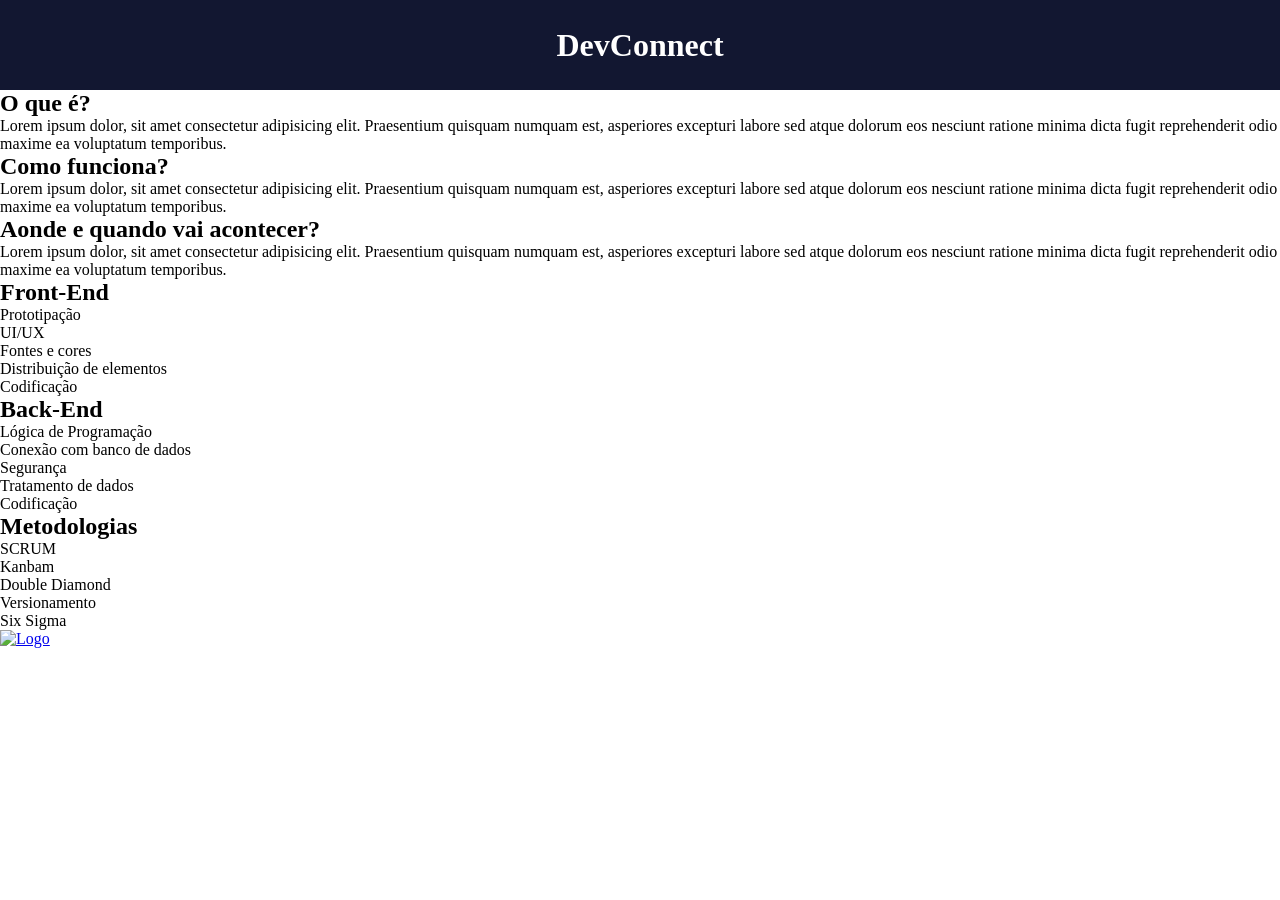
==== index.html @ 0ce32636 "Adding the avaliation for web-design" ====
<!DOCTYPE html>
<html lang="pt-BR">
<head>
    <meta charset="UTF-8">
    <meta name="viewport" content="width=device-width, initial-scale=1.0">
    <link rel="stylesheet" href="style.css">
    <title>DevConnect</title>
</head>
<body>
    <header>
        <h1 id="Header">DevConnect</h1>
    </header>
    <main>
        <section class="toExplain">
        
            <div class="card">

                <div class="text-card">
                    <h2>O que é?</h2>
                    <p>Lorem ipsum dolor, sit amet consectetur adipisicing elit. Praesentium quisquam numquam est, asperiores excepturi labore sed atque dolorum eos nesciunt ratione minima dicta fugit reprehenderit odio maxime ea voluptatum temporibus.</p>
                </div>
                <div class="image-card"></div>
                
            </div>
            
            <div class="card-reverse">
                
                <div class="image-card"></div>
                <div class="text-card">
                    <h2>Como funciona?</h2>
                    <p>Lorem ipsum dolor, sit amet consectetur adipisicing elit. Praesentium quisquam numquam est, asperiores excepturi labore sed atque dolorum eos nesciunt ratione minima dicta fugit reprehenderit odio maxime ea voluptatum temporibus.</p>                    
                </div>
                
            </div>
            <div class="card">
                
                <div class="text-card">
                    <h2>Aonde e quando vai acontecer?</h2>
                    <p>Lorem ipsum dolor, sit amet consectetur adipisicing elit. Praesentium quisquam numquam est, asperiores excepturi labore sed atque dolorum eos nesciunt ratione minima dicta fugit reprehenderit odio maxime ea voluptatum temporibus.</p>
                </div>
                <div class="image-card"></div>
            
            </div>
        
        </section>
        
        <section class="Atractive">
                <div class="skills">
                    <div class="card-skills">
                        <h2>Front-End</h2>
                        <ul>
                            <li>Prototipação</li>
                            <li>UI/UX</li>
                            <li>Fontes e cores</li>
                            <li>Distribuição de elementos</li>
                            <li>Codificação</li>
                        </ul>
                    </div>
                    <div class="card-skills">
                        <h2>Back-End</h2>
                        <ul>
                            <li>Lógica de Programação</li>
                            <li>Conexão com banco de dados</li>
                            <li>Segurança</li>
                            <li>Tratamento de dados</li>
                            <li>Codificação</li>
                        </ul>
                    </div>
                    <div class="card-skills">
                        <h2>Metodologias</h2>
                        <ul>
                            <li>SCRUM</li>
                            <li>Kanbam</li>
                            <li>Double Diamond</li>
                            <li>Versionamento</li>
                            <li>Six Sigma</li>
                        </ul>
                    </div>
                </div>
        </section>
        
        <section class="toLinkWithRegistration">
            <div class="canva">
                <a href="#Header">
                    <img src="" alt="Logo">
                </a>
            </div>
        </section>
    </main>
    <footer>
        <div class="rights"></div>
        <div class="social-midia"></div>
        <div class="logo"></div>
    </footer>
</body>
</html>
---- style.css ----
*{
    margin: 0;
    padding: 0;
    word-break: break-all;
    word-wrap: break-word;
}

header{
    /* Disposição */
    display: flex;
    justify-content: center;
    align-items: center;
    /* Tamanhos */
    width: 100%;
    height: 10vh;
    /* Fundo */
    background-color: rgb(18, 23, 49);
}

header h1{
    color: white;
}

main{
    /* Disposição */
    display: flex;
    flex-direction: column;
    /* Tamanho */
    /* Margem */
    /*  */
}

footer{

}

/* Header */



/* Main */
.toExplain{

}

.Atractive{

}

.toLinkWithRegistration{

}


/* Footer */
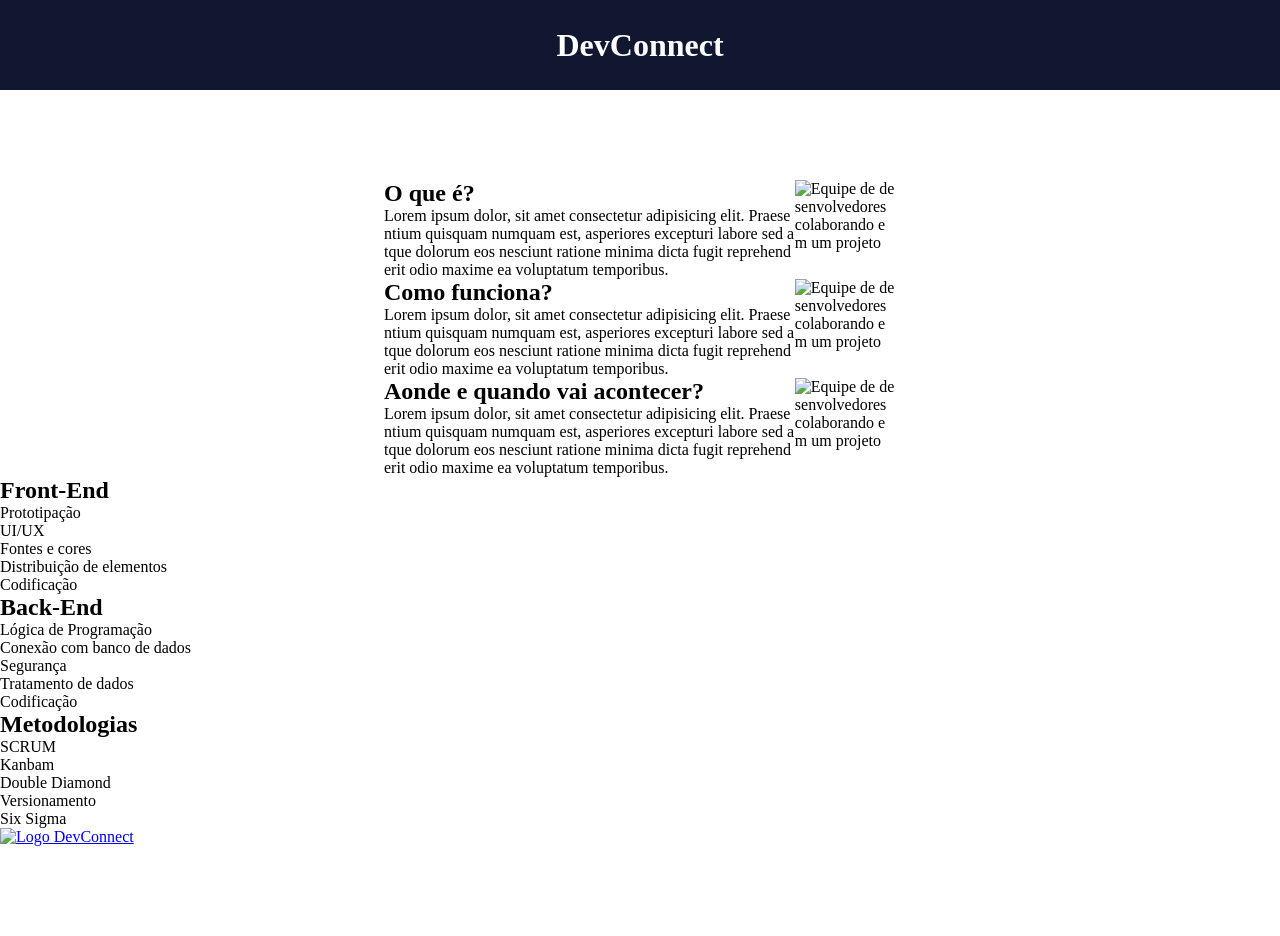
==== commit 1c4c8a47: "continue the application" ====
--- a/index.html
+++ b/index.html
@@ -19,13 +19,17 @@
                     <h2>O que é?</h2>
                     <p>Lorem ipsum dolor, sit amet consectetur adipisicing elit. Praesentium quisquam numquam est, asperiores excepturi labore sed atque dolorum eos nesciunt ratione minima dicta fugit reprehenderit odio maxime ea voluptatum temporibus.</p>
                 </div>
-                <div class="image-card"></div>
+                <div class="image-card">
+                    <img src="https://images.unsplash.com/photo-1519389950473-47ba0277781c?auto=format&fit=crop&w=1200&q=80" alt="Equipe de desenvolvedores colaborando em um projeto">
+                </div>
                 
             </div>
             
-            <div class="card-reverse">
+            <div class="reverse-card">
                 
-                <div class="image-card"></div>
+                <div class="image-card">
+                    <img src="https://images.unsplash.com/photo-1519389950473-47ba0277781c?auto=format&fit=crop&w=1200&q=80" alt="Equipe de desenvolvedores colaborando em um projeto">
+                </div>
                 <div class="text-card">
                     <h2>Como funciona?</h2>
                     <p>Lorem ipsum dolor, sit amet consectetur adipisicing elit. Praesentium quisquam numquam est, asperiores excepturi labore sed atque dolorum eos nesciunt ratione minima dicta fugit reprehenderit odio maxime ea voluptatum temporibus.</p>                    
@@ -38,7 +42,9 @@
                     <h2>Aonde e quando vai acontecer?</h2>
                     <p>Lorem ipsum dolor, sit amet consectetur adipisicing elit. Praesentium quisquam numquam est, asperiores excepturi labore sed atque dolorum eos nesciunt ratione minima dicta fugit reprehenderit odio maxime ea voluptatum temporibus.</p>
                 </div>
-                <div class="image-card"></div>
+                <div class="image-card">
+                    <img src="https://images.unsplash.com/photo-1519389950473-47ba0277781c?auto=format&fit=crop&w=1200&q=80" alt="Equipe de desenvolvedores colaborando em um projeto">
+                </div>
             
             </div>
         
@@ -82,7 +88,7 @@
         <section class="toLinkWithRegistration">
             <div class="canva">
                 <a href="#Header">
-                    <img src="" alt="Logo">
+                    <img src="https://images.unsplash.com/photo-1516321318423-f06f85e504b3?auto=format&fit=crop&w=500&q=80" alt="Logo DevConnect">
                 </a>
             </div>
         </section>
@@ -93,4 +99,5 @@
         <div class="logo"></div>
     </footer>
 </body>
-</html>+</html>
+
--- a/style.css
+++ b/style.css
@@ -26,7 +26,9 @@
     display: flex;
     flex-direction: column;
     /* Tamanho */
+
     /* Margem */
+    margin: 10vh 0px;
     /*  */
 }
 
@@ -40,7 +42,27 @@
 
 /* Main */
 .toExplain{
+    /* Disposição */
+    display: flex;
+    flex-direction: column;
+    align-items: center;
+}
 
+.card, .reverse-card{
+    /* Disposição */
+    display: flex;
+    /* Tamanho */
+    width: 40vw;
+    
+}
+
+.reverse-card{
+    /* Disposição */
+    flex-direction: row-reverse;
+}
+
+.image-card img{
+    width: 100%;
 }
 
 .Atractive{
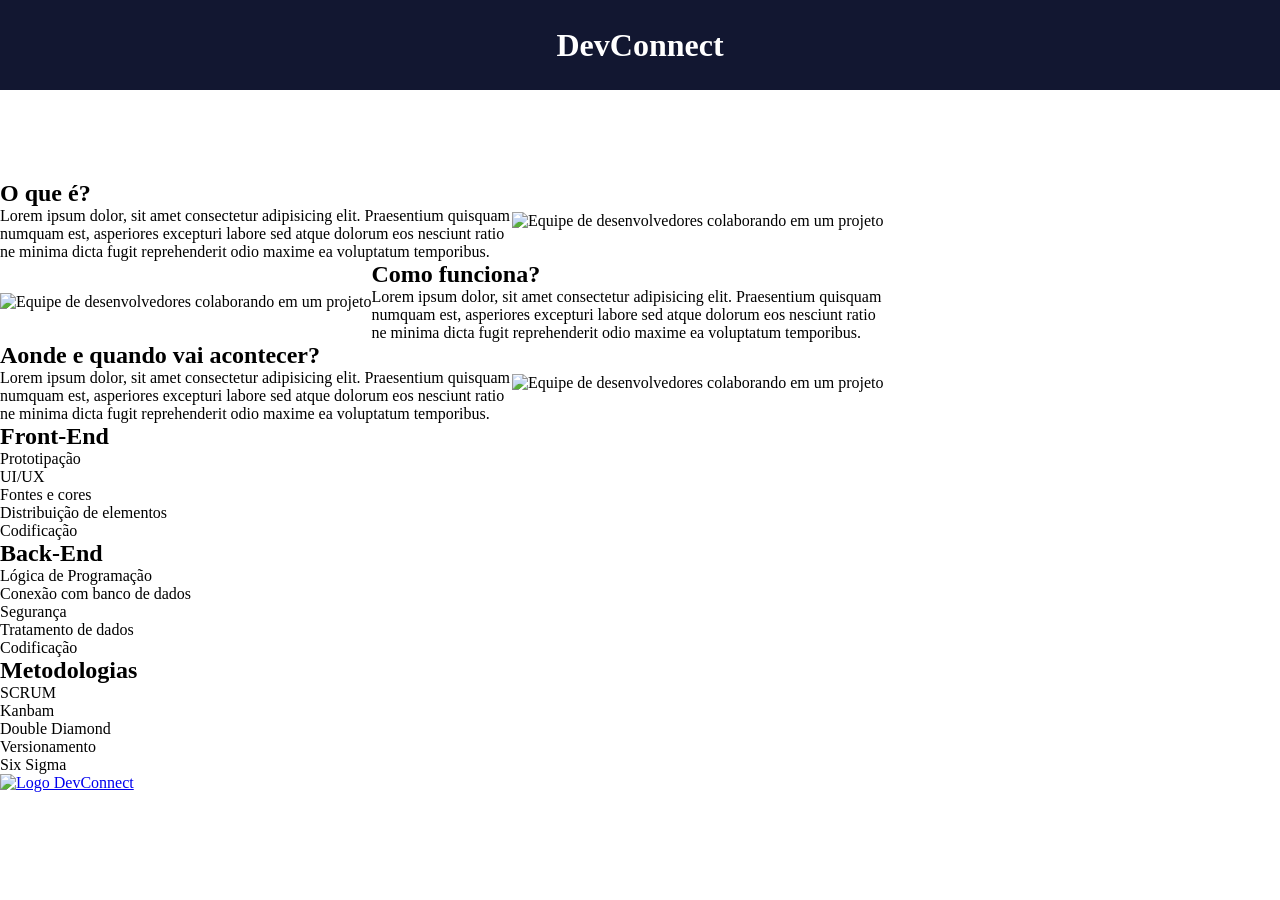
==== commit 722a3f8f: "continue the application part2" ====
--- a/index.html
+++ b/index.html
@@ -1,94 +1,106 @@
 <!DOCTYPE html>
 <html lang="pt-BR">
+
 <head>
     <meta charset="UTF-8">
     <meta name="viewport" content="width=device-width, initial-scale=1.0">
     <link rel="stylesheet" href="style.css">
     <title>DevConnect</title>
 </head>
+
 <body>
     <header>
         <h1 id="Header">DevConnect</h1>
     </header>
     <main>
         <section class="toExplain">
-        
+
             <div class="card">
 
                 <div class="text-card">
                     <h2>O que é?</h2>
-                    <p>Lorem ipsum dolor, sit amet consectetur adipisicing elit. Praesentium quisquam numquam est, asperiores excepturi labore sed atque dolorum eos nesciunt ratione minima dicta fugit reprehenderit odio maxime ea voluptatum temporibus.</p>
+                    <p>Lorem ipsum dolor, sit amet consectetur adipisicing elit. Praesentium quisquam numquam est,
+                        asperiores excepturi labore sed atque dolorum eos nesciunt ratione minima dicta fugit
+                        reprehenderit odio maxime ea voluptatum temporibus.</p>
                 </div>
                 <div class="image-card">
-                    <img src="https://images.unsplash.com/photo-1519389950473-47ba0277781c?auto=format&fit=crop&w=1200&q=80" alt="Equipe de desenvolvedores colaborando em um projeto">
+                    <img src="https://images.unsplash.com/photo-1519389950473-47ba0277781c?auto=format&fit=crop&w=1200&q=80"
+                        alt="Equipe de desenvolvedores colaborando em um projeto">
                 </div>
-                
+
             </div>
-            
+
             <div class="reverse-card">
-                
+
                 <div class="image-card">
-                    <img src="https://images.unsplash.com/photo-1519389950473-47ba0277781c?auto=format&fit=crop&w=1200&q=80" alt="Equipe de desenvolvedores colaborando em um projeto">
+                    <img src="https://images.unsplash.com/photo-1519389950473-47ba0277781c?auto=format&fit=crop&w=1200&q=80"
+                        alt="Equipe de desenvolvedores colaborando em um projeto">
                 </div>
                 <div class="text-card">
                     <h2>Como funciona?</h2>
-                    <p>Lorem ipsum dolor, sit amet consectetur adipisicing elit. Praesentium quisquam numquam est, asperiores excepturi labore sed atque dolorum eos nesciunt ratione minima dicta fugit reprehenderit odio maxime ea voluptatum temporibus.</p>                    
+                    <p>Lorem ipsum dolor, sit amet consectetur adipisicing elit. Praesentium quisquam numquam est,
+                        asperiores excepturi labore sed atque dolorum eos nesciunt ratione minima dicta fugit
+                        reprehenderit odio maxime ea voluptatum temporibus.</p>
                 </div>
-                
+
             </div>
             <div class="card">
-                
+
                 <div class="text-card">
                     <h2>Aonde e quando vai acontecer?</h2>
-                    <p>Lorem ipsum dolor, sit amet consectetur adipisicing elit. Praesentium quisquam numquam est, asperiores excepturi labore sed atque dolorum eos nesciunt ratione minima dicta fugit reprehenderit odio maxime ea voluptatum temporibus.</p>
+                    <p>Lorem ipsum dolor, sit amet consectetur adipisicing elit. Praesentium quisquam numquam est,
+                        asperiores excepturi labore sed atque dolorum eos nesciunt ratione minima dicta fugit
+                        reprehenderit odio maxime ea voluptatum temporibus.</p>
                 </div>
                 <div class="image-card">
-                    <img src="https://images.unsplash.com/photo-1519389950473-47ba0277781c?auto=format&fit=crop&w=1200&q=80" alt="Equipe de desenvolvedores colaborando em um projeto">
+                    <img src="https://images.unsplash.com/photo-1519389950473-47ba0277781c?auto=format&fit=crop&w=1200&q=80"
+                        alt="Equipe de desenvolvedores colaborando em um projeto">
                 </div>
-            
+
             </div>
-        
+
         </section>
-        
+
         <section class="Atractive">
-                <div class="skills">
-                    <div class="card-skills">
-                        <h2>Front-End</h2>
-                        <ul>
-                            <li>Prototipação</li>
-                            <li>UI/UX</li>
-                            <li>Fontes e cores</li>
-                            <li>Distribuição de elementos</li>
-                            <li>Codificação</li>
-                        </ul>
-                    </div>
-                    <div class="card-skills">
-                        <h2>Back-End</h2>
-                        <ul>
-                            <li>Lógica de Programação</li>
-                            <li>Conexão com banco de dados</li>
-                            <li>Segurança</li>
-                            <li>Tratamento de dados</li>
-                            <li>Codificação</li>
-                        </ul>
-                    </div>
-                    <div class="card-skills">
-                        <h2>Metodologias</h2>
-                        <ul>
-                            <li>SCRUM</li>
-                            <li>Kanbam</li>
-                            <li>Double Diamond</li>
-                            <li>Versionamento</li>
-                            <li>Six Sigma</li>
-                        </ul>
-                    </div>
+            <div class="skills">
+                <div class="card-skills">
+                    <h2>Front-End</h2>
+                    <ul>
+                        <li>Prototipação</li>
+                        <li>UI/UX</li>
+                        <li>Fontes e cores</li>
+                        <li>Distribuição de elementos</li>
+                        <li>Codificação</li>
+                    </ul>
                 </div>
+                <div class="card-skills">
+                    <h2>Back-End</h2>
+                    <ul>
+                        <li>Lógica de Programação</li>
+                        <li>Conexão com banco de dados</li>
+                        <li>Segurança</li>
+                        <li>Tratamento de dados</li>
+                        <li>Codificação</li>
+                    </ul>
+                </div>
+                <div class="card-skills">
+                    <h2>Metodologias</h2>
+                    <ul>
+                        <li>SCRUM</li>
+                        <li>Kanbam</li>
+                        <li>Double Diamond</li>
+                        <li>Versionamento</li>
+                        <li>Six Sigma</li>
+                    </ul>
+                </div>
+            </div>
         </section>
-        
+
         <section class="toLinkWithRegistration">
             <div class="canva">
                 <a href="#Header">
-                    <img src="https://images.unsplash.com/photo-1516321318423-f06f85e504b3?auto=format&fit=crop&w=500&q=80" alt="Logo DevConnect">
+                    <img src="https://images.unsplash.com/photo-1516321318423-f06f85e504b3?auto=format&fit=crop&w=500&q=80"
+                        alt="Logo DevConnect">
                 </a>
             </div>
         </section>
@@ -99,5 +111,5 @@
         <div class="logo"></div>
     </footer>
 </body>
-</html>
 
+</html>
--- a/style.css
+++ b/style.css
@@ -52,17 +52,25 @@
     /* Disposição */
     display: flex;
     /* Tamanho */
-    width: 40vw;
-    
+    width: 100%;
 }
 
-.reverse-card{
-    /* Disposição */
-    flex-direction: row-reverse;
+.text-card{
+    /* Tamanho */
+    width: 40vw;
 }
+
 
 .image-card img{
     width: 100%;
+}
+
+.image-card{
+    /* Disposição */
+    display: flex;
+    align-items: center;
+    /* Tamanho */
+    
 }
 
 .Atractive{
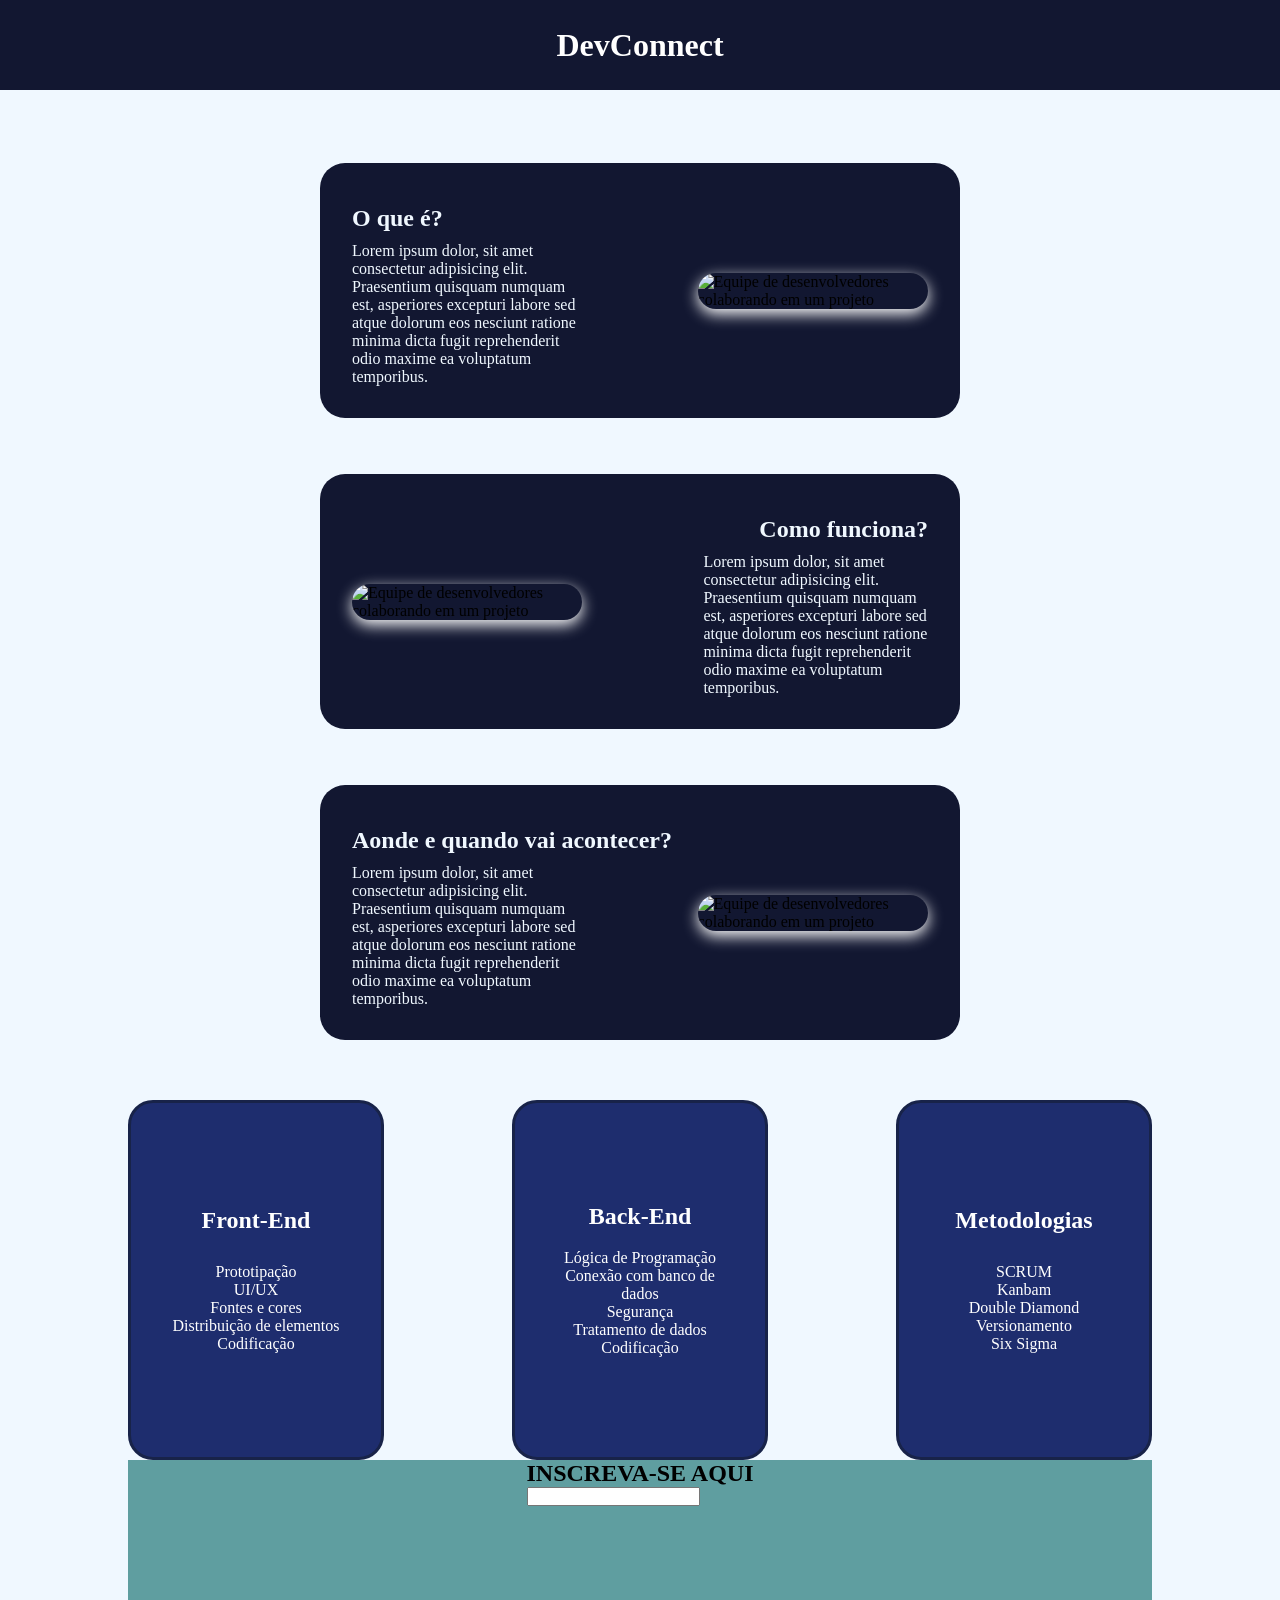
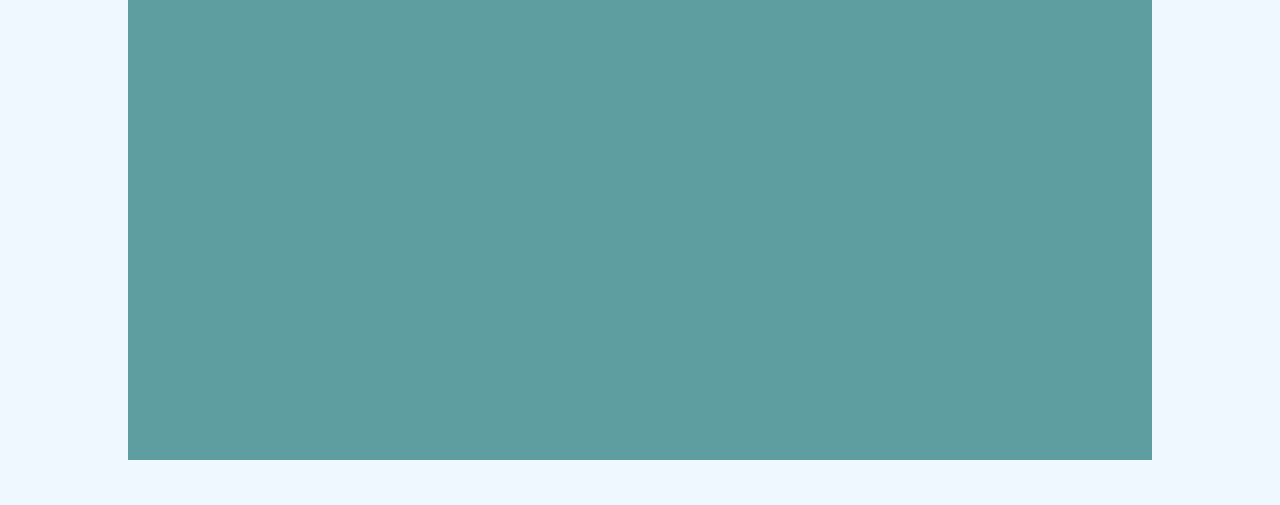
==== commit b88079d4: "continue the project" ====
--- a/index.html
+++ b/index.html
@@ -64,8 +64,8 @@
         <section class="Atractive">
             <div class="skills">
                 <div class="card-skills">
-                    <h2>Front-End</h2>
-                    <ul>
+                    <h2 class="text-card-skills">Front-End</h2>
+                    <ul class="text-card-skills">
                         <li>Prototipação</li>
                         <li>UI/UX</li>
                         <li>Fontes e cores</li>
@@ -74,8 +74,8 @@
                     </ul>
                 </div>
                 <div class="card-skills">
-                    <h2>Back-End</h2>
-                    <ul>
+                    <h2 class="text-card-skills">Back-End</h2>
+                    <ul class="text-card-skills">
                         <li>Lógica de Programação</li>
                         <li>Conexão com banco de dados</li>
                         <li>Segurança</li>
@@ -84,8 +84,8 @@
                     </ul>
                 </div>
                 <div class="card-skills">
-                    <h2>Metodologias</h2>
-                    <ul>
+                    <h2 class="text-card-skills">Metodologias</h2>
+                    <ul class="text-card-skills">
                         <li>SCRUM</li>
                         <li>Kanbam</li>
                         <li>Double Diamond</li>
@@ -96,12 +96,13 @@
             </div>
         </section>
 
-        <section class="toLinkWithRegistration">
+        <section class="form">
             <div class="canva">
-                <a href="#Header">
-                    <img src="https://images.unsplash.com/photo-1516321318423-f06f85e504b3?auto=format&fit=crop&w=500&q=80"
-                        alt="Logo DevConnect">
-                </a>
+                <h2>INSCREVA-SE AQUI</h2>
+                <form action="">
+                    <label for=""></label>
+                    <input type="text">
+                </form>
             </div>
         </section>
     </main>
--- a/style.css
+++ b/style.css
@@ -1,8 +1,13 @@
 *{
     margin: 0;
     padding: 0;
-    word-break: break-all;
-    word-wrap: break-word;
+    box-sizing: border-box;
+}
+
+
+body{
+    /* Background*/
+    background-color: aliceblue;
 }
 
 header{
@@ -18,6 +23,7 @@
 }
 
 header h1{
+    /* Fonte */
     color: white;
 }
 
@@ -25,11 +31,9 @@
     /* Disposição */
     display: flex;
     flex-direction: column;
-    /* Tamanho */
-
+    align-items: center;
     /* Margem */
-    margin: 10vh 0px;
-    /*  */
+    margin: 5vh 0px;
 }
 
 footer{
@@ -39,30 +43,56 @@
 /* Header */
 
 
-
 /* Main */
 .toExplain{
     /* Disposição */
     display: flex;
     flex-direction: column;
     align-items: center;
-}
+    width: 100%;
+}    
 
 .card, .reverse-card{
     /* Disposição */
     display: flex;
+    align-items: center;
+    justify-content: space-around;
     /* Tamanho */
-    width: 100%;
+    width: 50%;
+    /* Background */
+    background-color: rgb(18, 23, 49);
+    /* Margem */
+    margin: 1.75rem 0;
+    padding: 2rem;
+    /* Border */
+    border-radius: 25px;
 }
+
+.reverse-card .text-card{
+    /* Disposição */
+    display: flex;
+    flex-direction: column;
+    align-items: end;
+    text-align: left;
+} 
 
 .text-card{
     /* Tamanho */
-    width: 40vw;
+    width: 60vw;
+    /* Fonte */
+    color: aliceblue;
 }
 
+.text-card p{
+    /* Tamanho */
+    width: 65%;
+    /* Margem */
+    margin: 0;
+}
 
-.image-card img{
-    width: 100%;
+.text-card h2{
+    /* Margem */
+    margin: 10px 0 ;
 }
 
 .image-card{
@@ -70,15 +100,80 @@
     display: flex;
     align-items: center;
     /* Tamanho */
+    width: 40vw;
+}
+.image-card img{
+    /* Tamanho */
+    width: 100%;
+    /* Border */
+    border-radius: 25px;
+    box-shadow: 0px 5px 15px rgba(255, 255, 255, 1);
     
 }
 
 .Atractive{
+    /* Disposição */
+    display: flex;
+    flex-direction: row;
+    /* tamanho */
+    width: 100%;
+    /* Margem */
+    margin-top: 2.5vw;
+}
+
+.skills{
+    /* Disposição */
+    display: flex;
+    flex-direction: row;
+    justify-content: center;
+    flex-wrap: wrap;
+    /* Tamanho */
+    width: 100vw;
+    /* margem */
+    gap: 10vw;
+}
+
+.card-skills{
+    /* Disposição */
+    display: flex;
+    flex-direction: column;
+    justify-content: space-around;
+    align-items: center;
+    /* Background */
+    background-color: rgb(30, 45, 110);
+    /* Tamanho */
+    height: 40vh;
+    width: 20%;
+    /* Cores */
+    color: white;
+    /* margem */
+    padding: 10vh 0;
+    /* Borda */
+    border-radius: 25px;
+    border: 3px solid #182349;
 
 }
 
-.toLinkWithRegistration{
+.text-card-skills{
+    /* Tamanho */
+    width: 70%;
+    /* Alinhamento */
+    text-align: center;
+    /* decoration */
+    list-style: none;
+}
 
+.form{
+    /* Disposição */
+    display: flex;
+    justify-content: center;
+    /* Tamanho */
+    width: 80%;
+    height: 600px;
+    /* Background */
+    background-color: cadetblue;
+    /* Margem */
+    /* borda */
 }
 
 
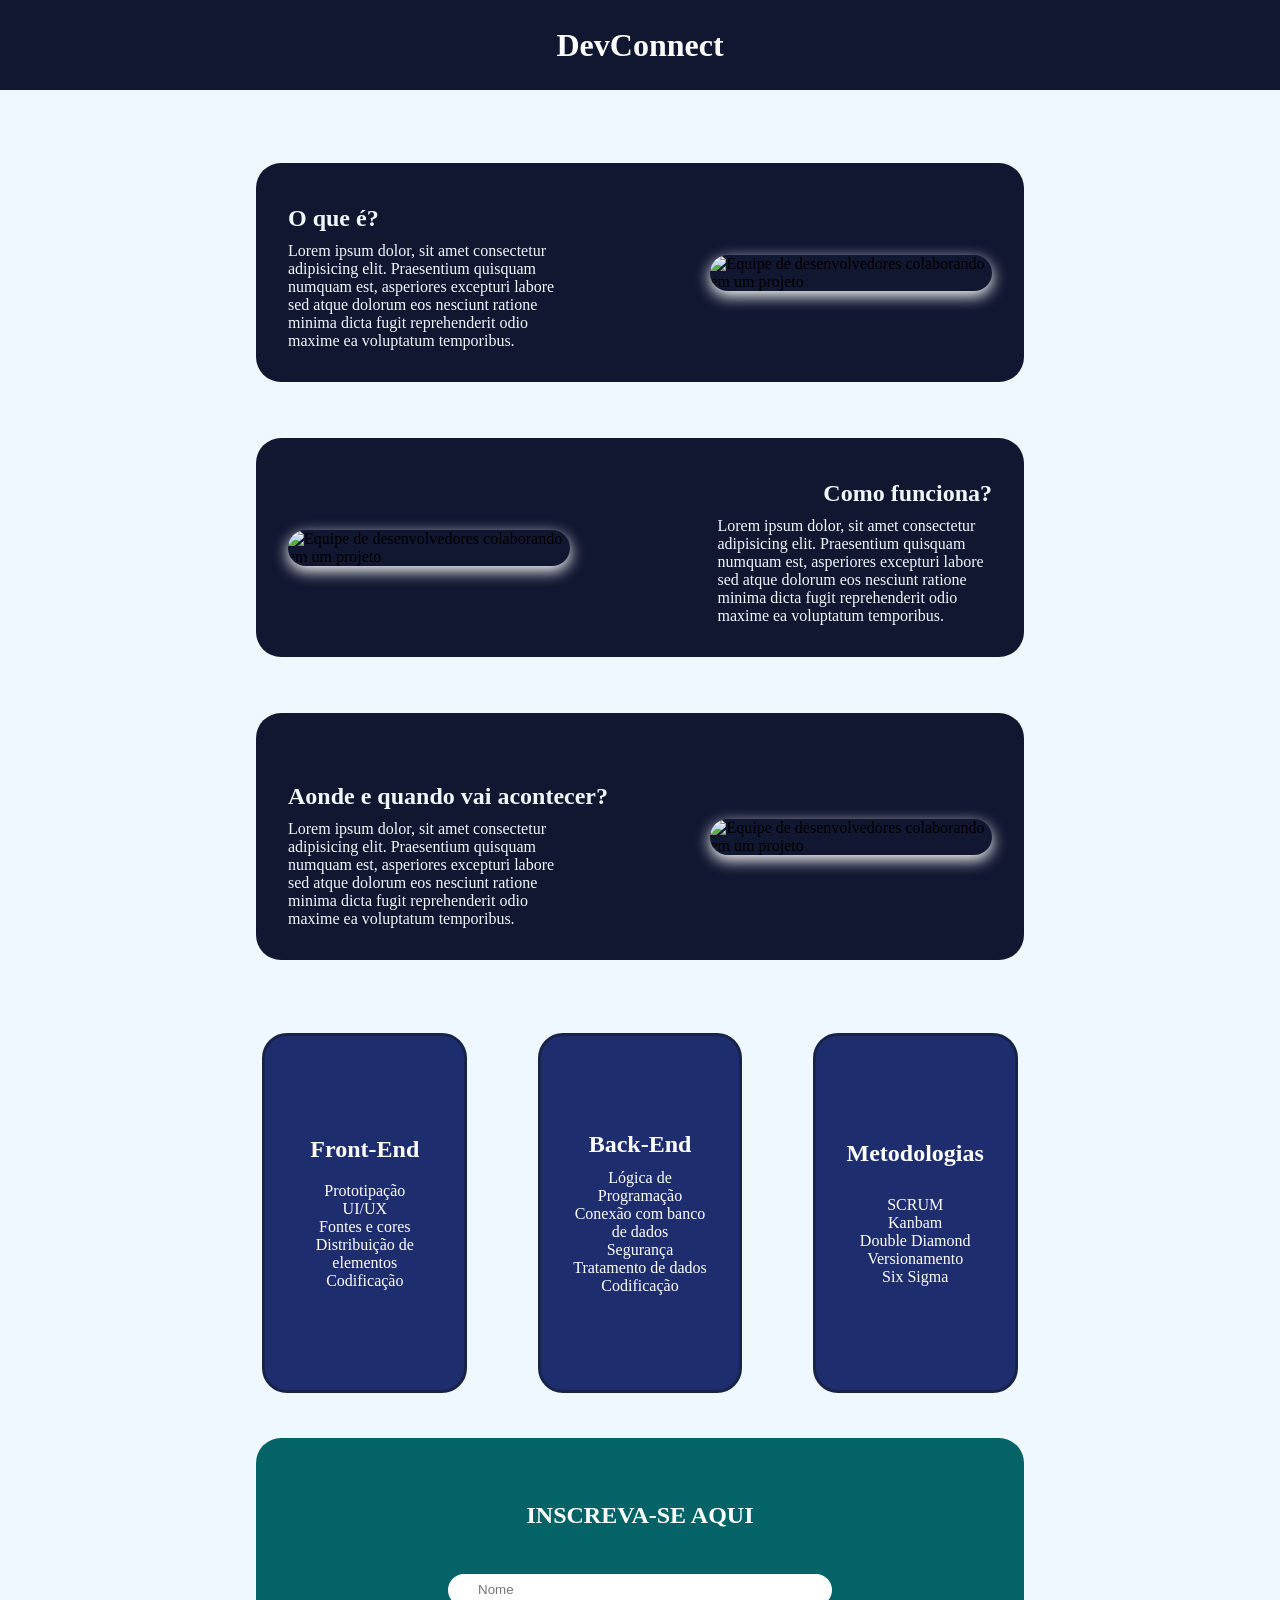
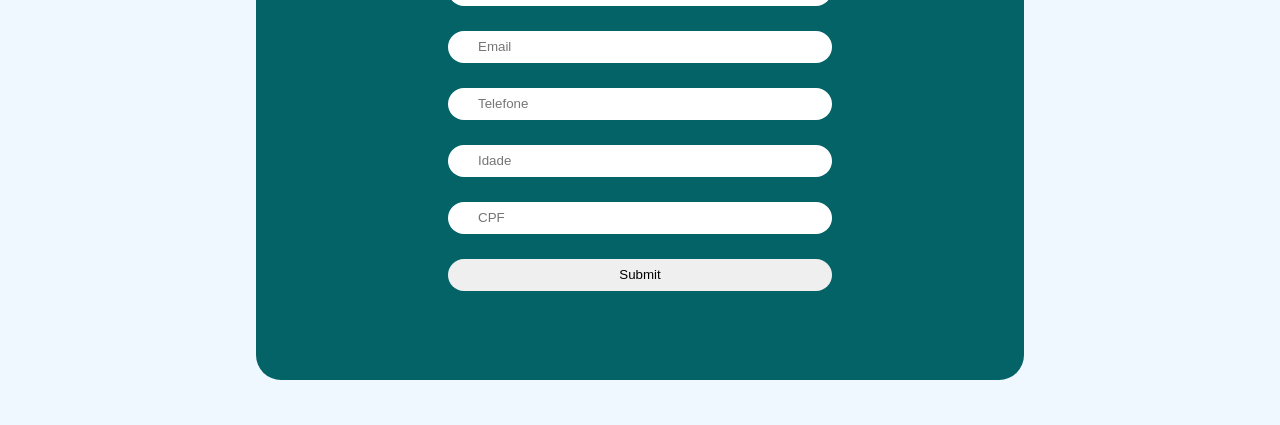
==== commit 0fd5bd50: "adding font" ====
--- a/index.html
+++ b/index.html
@@ -5,6 +5,7 @@
     <meta charset="UTF-8">
     <meta name="viewport" content="width=device-width, initial-scale=1.0">
     <link rel="stylesheet" href="style.css">
+    
     <title>DevConnect</title>
 </head>
 
@@ -46,7 +47,7 @@
             </div>
             <div class="card">
 
-                <div class="text-card">
+                <div class="text-card none-margin">
                     <h2>Aonde e quando vai acontecer?</h2>
                     <p>Lorem ipsum dolor, sit amet consectetur adipisicing elit. Praesentium quisquam numquam est,
                         asperiores excepturi labore sed atque dolorum eos nesciunt ratione minima dicta fugit
@@ -100,17 +101,16 @@
             <div class="canva">
                 <h2>INSCREVA-SE AQUI</h2>
                 <form action="">
-                    <label for=""></label>
-                    <input type="text">
+                    <input type="text" placeholder="Nome">
+                    <input type="email" placeholder="Email">
+                    <input type="phone" placeholder="Telefone">
+                    <input type="number" placeholder="Idade">
+                    <input type="number" placeholder="CPF">
+                    <input type="submit" class="none" placeholder="">
                 </form>
             </div>
         </section>
     </main>
-    <footer>
-        <div class="rights"></div>
-        <div class="social-midia"></div>
-        <div class="logo"></div>
-    </footer>
 </body>
 
 </html>
--- a/style.css
+++ b/style.css
@@ -2,6 +2,20 @@
     margin: 0;
     padding: 0;
     box-sizing: border-box;
+}
+
+@import url('https://fonts.googleapis.com/css2?family=Libre+Barcode+39&family=Shalimar&display=swap');
+
+.libre-barcode-39-regular {
+  font-family: "Libre Barcode 39", system-ui;
+  font-weight: 400;
+  font-style: normal;
+}
+
+.shalimar-regular {
+  font-family: "Shalimar", cursive;
+  font-weight: 400;
+  font-style: normal;
 }
 
 
@@ -43,6 +57,7 @@
 /* Header */
 
 
+
 /* Main */
 .toExplain{
     /* Disposição */
@@ -58,14 +73,19 @@
     align-items: center;
     justify-content: space-around;
     /* Tamanho */
-    width: 50%;
+    width: 60%;
     /* Background */
     background-color: rgb(18, 23, 49);
     /* Margem */
-    margin: 1.75rem 0;
+    margin: 1.75rem;
     padding: 2rem;
     /* Border */
     border-radius: 25px;
+}
+
+.none-margin{
+    margin-top: 1.75rem;
+    margin-bottom: 0px;
 }
 
 .reverse-card .text-card{
@@ -102,6 +122,7 @@
     /* Tamanho */
     width: 40vw;
 }
+
 .image-card img{
     /* Tamanho */
     width: 100%;
@@ -115,10 +136,11 @@
     /* Disposição */
     display: flex;
     flex-direction: row;
+    justify-content: center;
     /* tamanho */
-    width: 100%;
-    /* Margem */
-    margin-top: 2.5vw;
+    width:100%;
+    /* Margem */
+    margin-top: 5vh;
 }
 
 .skills{
@@ -128,9 +150,9 @@
     justify-content: center;
     flex-wrap: wrap;
     /* Tamanho */
-    width: 100vw;
+    width: 80vw;
     /* margem */
-    gap: 10vw;
+    gap: 5.5vw;
 }
 
 .card-skills{
@@ -168,13 +190,50 @@
     display: flex;
     justify-content: center;
     /* Tamanho */
-    width: 80%;
-    height: 600px;
+    width: 60%;
+    height: fit;
     /* Background */
-    background-color: cadetblue;
-    /* Margem */
+    background-color: rgb(3, 99, 102);
+    /* Margem */
+    margin-top: 5vh;
+    padding: 5vw;
     /* borda */
-}
-
-
+    border-radius: 25px;
+    /* Color */
+    color: white;
+}
+
+form{
+    /* Disposição */
+    display: flex;
+    flex-direction: column;
+    /* Fonte */
+    font-weight: bolder;
+    /* margem */
+}
+
+label{
+    margin-top: 25px;
+}
+
+.canva h2{
+    margin: 0 0 3.5vw 0;
+    text-align: center;
+}
+
+input{
+    /* Tamanho */
+    width: 30vw;
+    height: 2rem;
+    /* Border */
+    border:none;
+    border-radius: 25px;
+    /* Margem */
+    margin-bottom: 25px;
+    padding: 0 0 0 30px ;
+}
+
+.none{
+    padding: 0;
+}
 /* Footer */
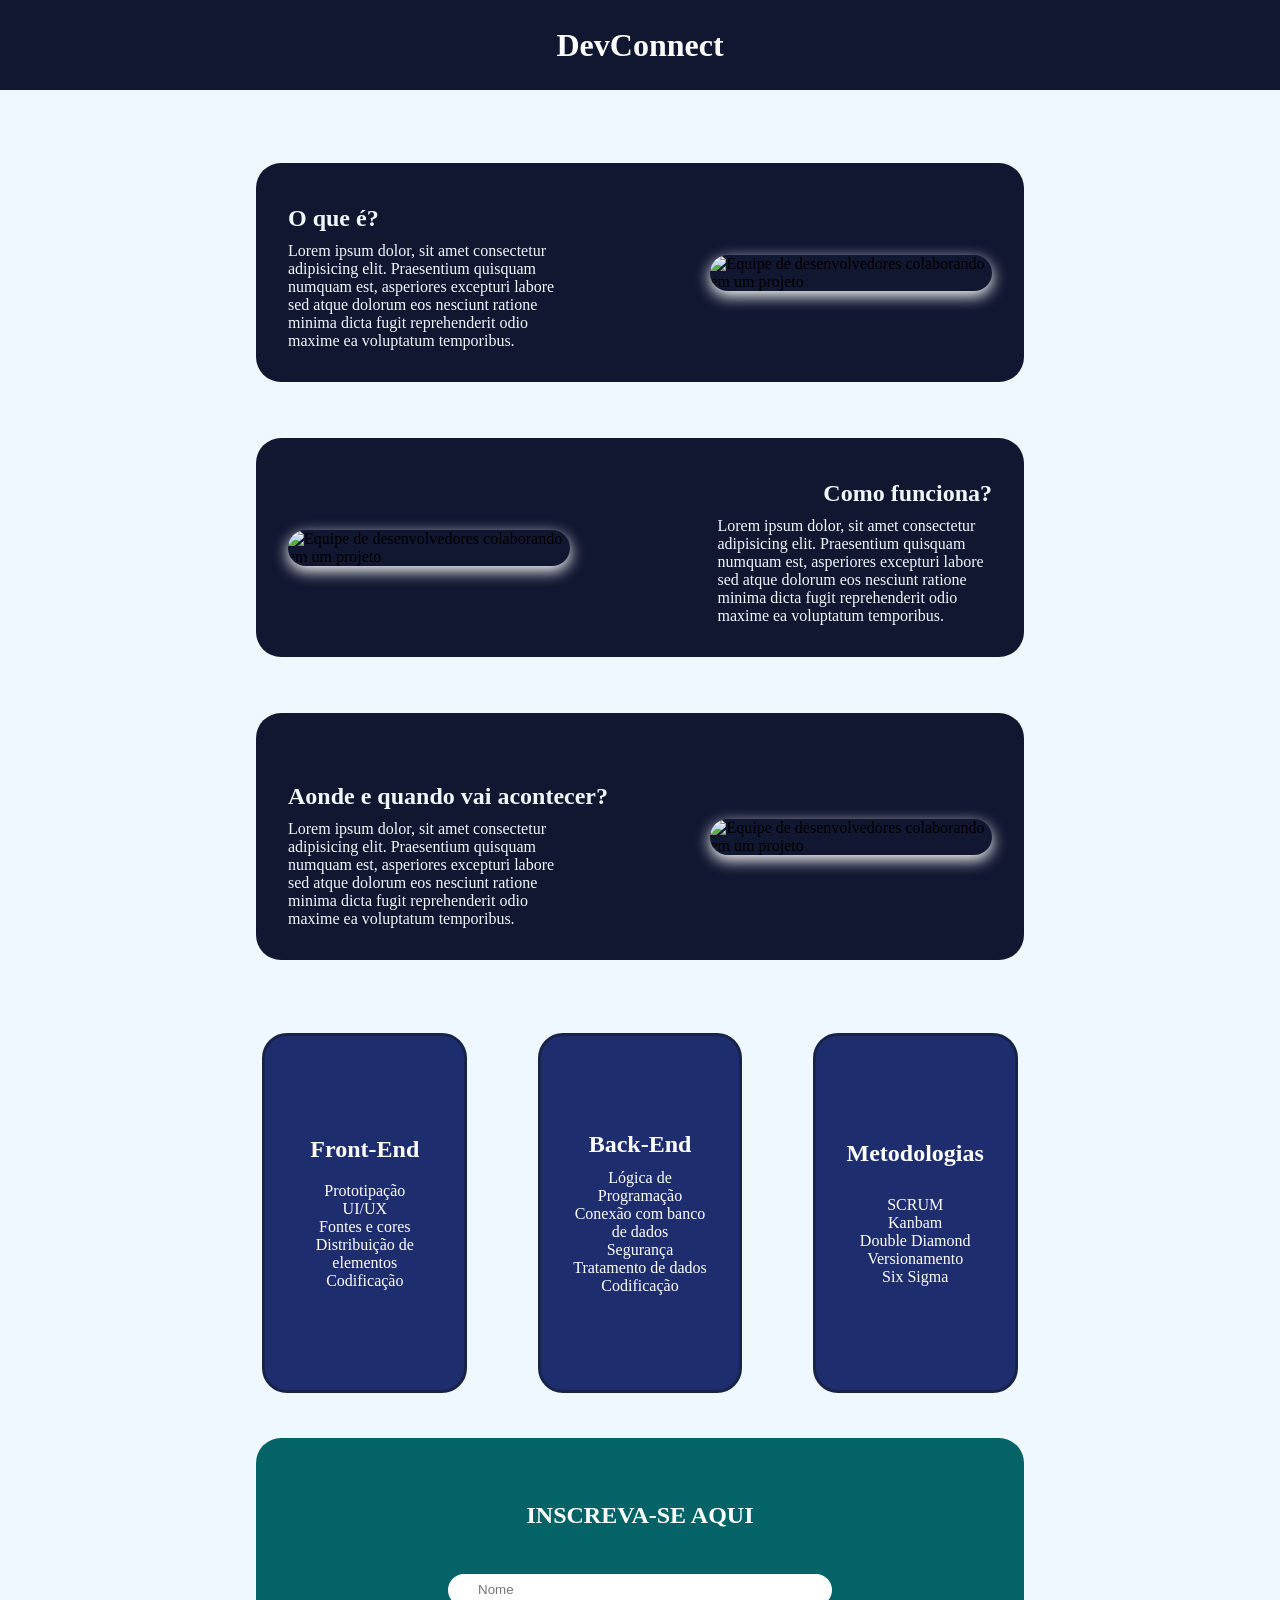
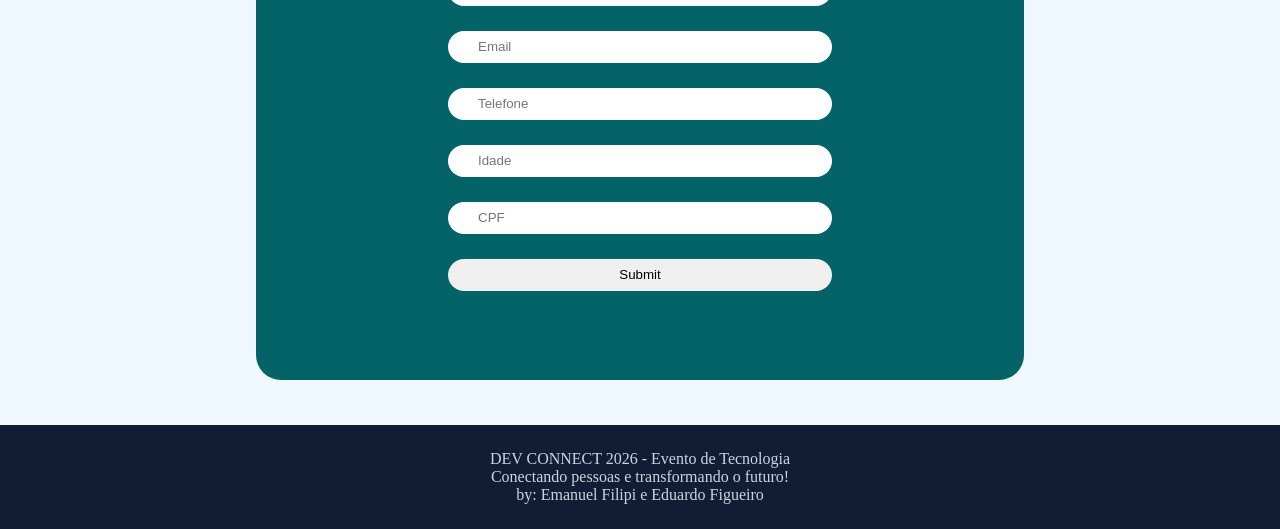
==== commit 5419b81b: "Ending the avaliation." ====
--- a/index.html
+++ b/index.html
@@ -111,6 +111,13 @@
             </div>
         </section>
     </main>
+    <footer>
+ 
+        <p>DEV CONNECT 2026 - Evento de Tecnologia</p>
+ 
+        <p>Conectando pessoas e transformando o futuro!</p>
+        <p>by: Emanuel Filipi e Eduardo Figueiro</p>
+    </footer>
 </body>
 
 </html>
--- a/style.css
+++ b/style.css
@@ -1,4 +1,4 @@
-*{
+* {
     margin: 0;
     padding: 0;
     box-sizing: border-box;
@@ -7,24 +7,24 @@
 @import url('https://fonts.googleapis.com/css2?family=Libre+Barcode+39&family=Shalimar&display=swap');
 
 .libre-barcode-39-regular {
-  font-family: "Libre Barcode 39", system-ui;
-  font-weight: 400;
-  font-style: normal;
+    font-family: "Libre Barcode 39", system-ui;
+    font-weight: 400;
+    font-style: normal;
 }
 
 .shalimar-regular {
-  font-family: "Shalimar", cursive;
-  font-weight: 400;
-  font-style: normal;
-}
-
-
-body{
+    font-family: "Shalimar", cursive;
+    font-weight: 400;
+    font-style: normal;
+}
+
+
+body {
     /* Background*/
     background-color: aliceblue;
 }
 
-header{
+header {
     /* Disposição */
     display: flex;
     justify-content: center;
@@ -36,12 +36,12 @@
     background-color: rgb(18, 23, 49);
 }
 
-header h1{
+header h1 {
     /* Fonte */
     color: white;
 }
 
-main{
+main {
     /* Disposição */
     display: flex;
     flex-direction: column;
@@ -50,8 +50,11 @@
     margin: 5vh 0px;
 }
 
-footer{
-
+footer {
+    background-color: #111c35;
+    text-align: center;
+    padding: 25px;
+    color: #cbd5e1;
 }
 
 /* Header */
@@ -59,15 +62,16 @@
 
 
 /* Main */
-.toExplain{
-    /* Disposição */
-    display: flex;
-    flex-direction: column;
-    align-items: center;
-    width: 100%;
-}    
-
-.card, .reverse-card{
+.toExplain {
+    /* Disposição */
+    display: flex;
+    flex-direction: column;
+    align-items: center;
+    width: 100%;
+}
+
+.card,
+.reverse-card {
     /* Disposição */
     display: flex;
     align-items: center;
@@ -83,39 +87,39 @@
     border-radius: 25px;
 }
 
-.none-margin{
+.none-margin {
     margin-top: 1.75rem;
     margin-bottom: 0px;
 }
 
-.reverse-card .text-card{
+.reverse-card .text-card {
     /* Disposição */
     display: flex;
     flex-direction: column;
     align-items: end;
     text-align: left;
-} 
-
-.text-card{
+}
+
+.text-card {
     /* Tamanho */
     width: 60vw;
     /* Fonte */
     color: aliceblue;
 }
 
-.text-card p{
+.text-card p {
     /* Tamanho */
     width: 65%;
     /* Margem */
     margin: 0;
 }
 
-.text-card h2{
-    /* Margem */
-    margin: 10px 0 ;
-}
-
-.image-card{
+.text-card h2 {
+    /* Margem */
+    margin: 10px 0;
+}
+
+.image-card {
     /* Disposição */
     display: flex;
     align-items: center;
@@ -123,27 +127,27 @@
     width: 40vw;
 }
 
-.image-card img{
+.image-card img {
     /* Tamanho */
     width: 100%;
     /* Border */
     border-radius: 25px;
     box-shadow: 0px 5px 15px rgba(255, 255, 255, 1);
-    
-}
-
-.Atractive{
+
+}
+
+.Atractive {
     /* Disposição */
     display: flex;
     flex-direction: row;
     justify-content: center;
     /* tamanho */
-    width:100%;
+    width: 100%;
     /* Margem */
     margin-top: 5vh;
 }
 
-.skills{
+.skills {
     /* Disposição */
     display: flex;
     flex-direction: row;
@@ -155,7 +159,7 @@
     gap: 5.5vw;
 }
 
-.card-skills{
+.card-skills {
     /* Disposição */
     display: flex;
     flex-direction: column;
@@ -176,7 +180,7 @@
 
 }
 
-.text-card-skills{
+.text-card-skills {
     /* Tamanho */
     width: 70%;
     /* Alinhamento */
@@ -185,7 +189,7 @@
     list-style: none;
 }
 
-.form{
+.form {
     /* Disposição */
     display: flex;
     justify-content: center;
@@ -203,7 +207,7 @@
     color: white;
 }
 
-form{
+form {
     /* Disposição */
     display: flex;
     flex-direction: column;
@@ -212,28 +216,29 @@
     /* margem */
 }
 
-label{
+label {
     margin-top: 25px;
 }
 
-.canva h2{
+.canva h2 {
     margin: 0 0 3.5vw 0;
     text-align: center;
 }
 
-input{
+input {
     /* Tamanho */
     width: 30vw;
     height: 2rem;
     /* Border */
-    border:none;
+    border: none;
     border-radius: 25px;
     /* Margem */
     margin-bottom: 25px;
-    padding: 0 0 0 30px ;
-}
-
-.none{
+    padding: 0 0 0 30px;
+}
+
+.none {
     padding: 0;
 }
+
 /* Footer */
